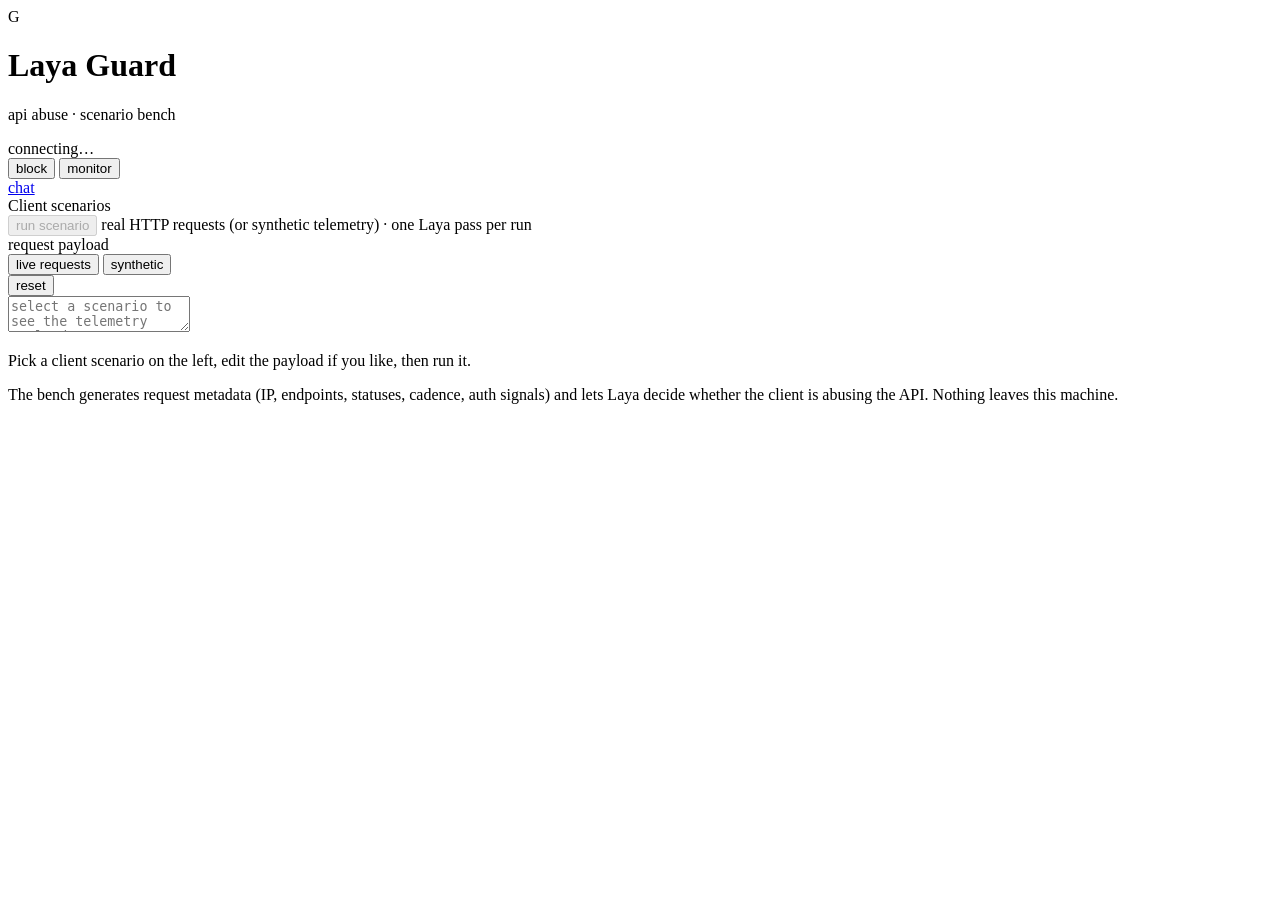
==== guard/webui/abuse.html @ 22e20829 "add the guard web server with chat and api abuse pages" ====
<!doctype html>
<html lang="en">
<head>
<meta charset="utf-8">
<meta name="viewport" content="width=device-width, initial-scale=1">
<title>Laya Guard — API abuse bench</title>
<link rel="icon" href="data:image/svg+xml,%3Csvg xmlns='http://www.w3.org/2000/svg' viewBox='0 0 32 32'%3E%3Crect width='32' height='32' fill='%231b1814'/%3E%3Ctext x='16' y='23' font-family='Georgia,serif' font-size='19' fill='%23f2f0e9' text-anchor='middle'%3EG%3C/text%3E%3C/svg%3E">
<link rel="stylesheet" href="/static/chat.css">
<link rel="stylesheet" href="/static/abuse.css">
</head>
<body>

<header class="masthead">
  <div class="wordmark">
    <span class="mark" aria-hidden="true">G</span>
    <div class="wordmark-text">
      <h1>Laya Guard</h1>
      <p>api abuse &middot; scenario bench</p>
    </div>
  </div>
  <div class="masthead-tools">
    <span id="status" class="status" title="server status">connecting…</span>
    <div class="mode-switch" role="group" aria-label="abuse enforcement mode">
      <button id="mode-block" class="mode active" title="Detected abuse is blocked">block</button>
      <button id="mode-monitor" class="mode" title="Detected abuse is flagged but not blocked">monitor</button>
    </div>
    <a class="btn" href="/chat">chat</a>
  </div>
</header>

<main class="abuse-layout">
  <aside class="rail scenarios">
    <div class="rail-head">Client scenarios</div>
    <div id="scenario-list" class="scenario-list"></div>
    <div class="rail-foot">
      <button id="run" class="btn primary" disabled>run scenario</button>
      <span class="hint">real HTTP requests (or synthetic telemetry) &middot; one Laya pass per run</span>
    </div>
  </aside>

  <section class="bench">
    <div class="payload-panel">
      <div class="payload-head">
        <span class="section-label">request payload</span>
        <div class="mode-switch" id="source-switch" role="group" aria-label="traffic source">
          <button id="source-live" class="mode active" title="These HTTP requests are sent for real by the server">live requests</button>
          <button id="source-synthetic" class="mode" title="Score a synthetic telemetry payload instead">synthetic</button>
        </div>
        <span id="payload-stats" class="bench-meta"></span>
        <button id="payload-reset" class="ghost" title="Regenerate from the scenario (discard edits)">reset</button>
      </div>
      <textarea id="payload" spellcheck="false" autocomplete="off" placeholder="select a scenario to see the telemetry payload"></textarea>
      <div id="payload-hint" class="payload-foot"></div>
    </div>

    <div id="result" class="bench-body">
      <div class="empty-state">
        <p class="t">Pick a client scenario on the left, edit the payload if you like, then run it.</p>
        <p class="n">The bench generates request metadata (IP, endpoints, statuses, cadence, auth signals) and lets Laya decide whether the client is abusing the API. Nothing leaves this machine.</p>
      </div>
    </div>
  </section>
</main>

<div id="toast" class="toast hidden" role="status"></div>
<script src="/static/abuse.js"></script>
</body>
</html>
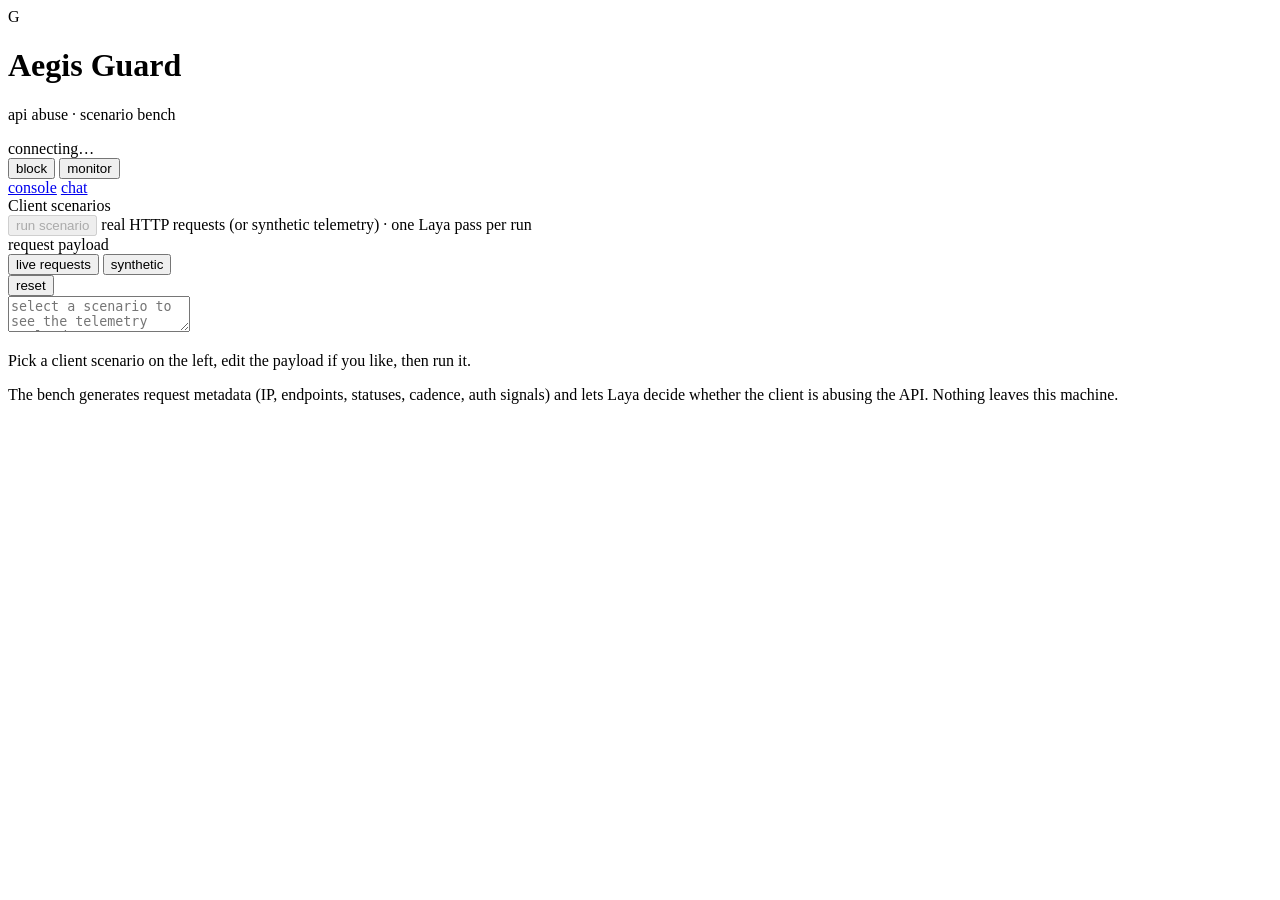
==== commit c39809ea: "wire the console, blacklist and agent into the guard server" ====
--- a/guard/webui/abuse.html
+++ b/guard/webui/abuse.html
@@ -3,7 +3,7 @@
 <head>
 <meta charset="utf-8">
 <meta name="viewport" content="width=device-width, initial-scale=1">
-<title>Laya Guard — API abuse bench</title>
+<title>Aegis Guard: API abuse bench</title>
 <link rel="icon" href="data:image/svg+xml,%3Csvg xmlns='http://www.w3.org/2000/svg' viewBox='0 0 32 32'%3E%3Crect width='32' height='32' fill='%231b1814'/%3E%3Ctext x='16' y='23' font-family='Georgia,serif' font-size='19' fill='%23f2f0e9' text-anchor='middle'%3EG%3C/text%3E%3C/svg%3E">
 <link rel="stylesheet" href="/static/chat.css">
 <link rel="stylesheet" href="/static/abuse.css">
@@ -14,7 +14,7 @@
   <div class="wordmark">
     <span class="mark" aria-hidden="true">G</span>
     <div class="wordmark-text">
-      <h1>Laya Guard</h1>
+      <h1>Aegis Guard</h1>
       <p>api abuse &middot; scenario bench</p>
     </div>
   </div>
@@ -24,6 +24,7 @@
       <button id="mode-block" class="mode active" title="Detected abuse is blocked">block</button>
       <button id="mode-monitor" class="mode" title="Detected abuse is flagged but not blocked">monitor</button>
     </div>
+    <a class="btn" href="/console">console</a>
     <a class="btn" href="/chat">chat</a>
   </div>
 </header>
